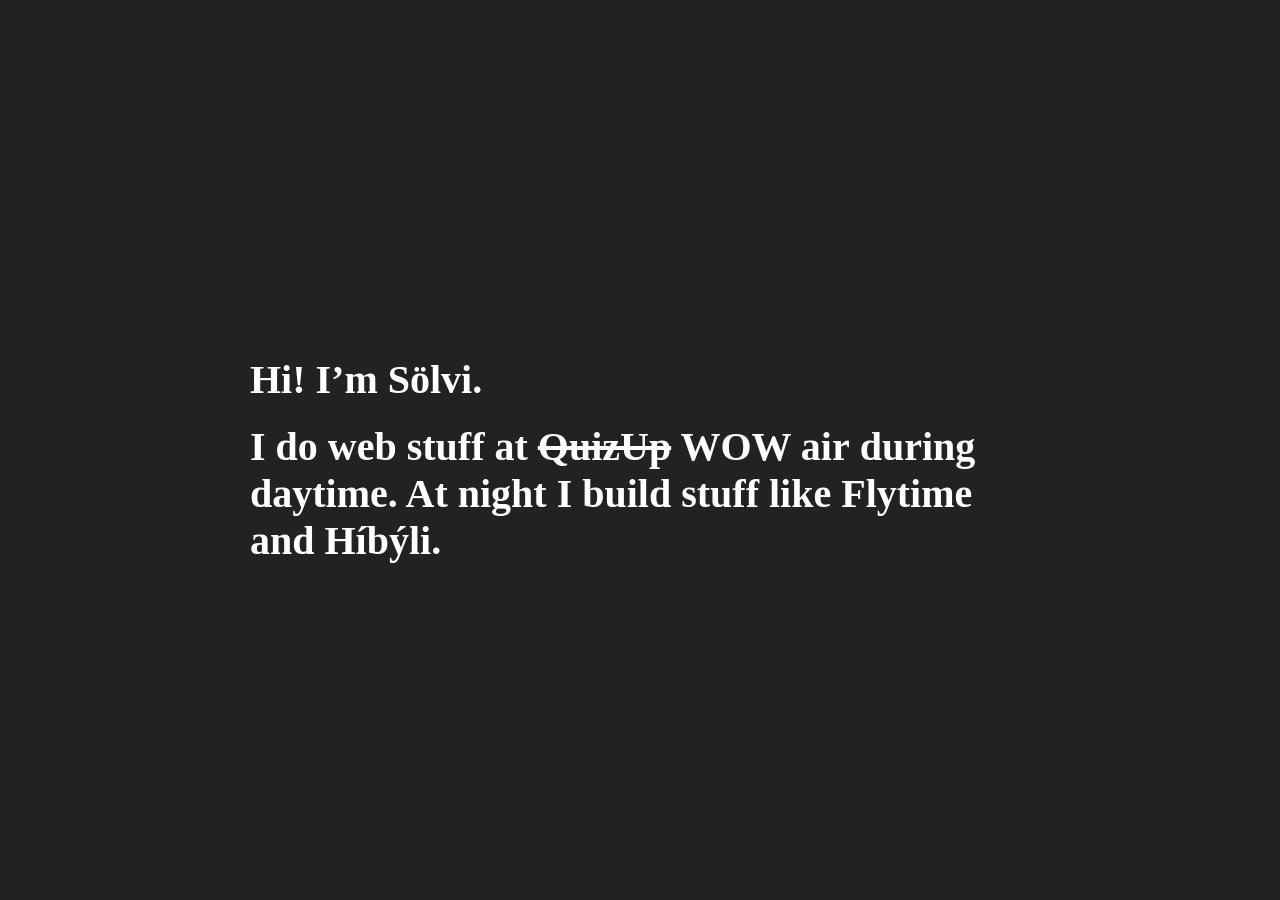
==== index.html @ 22f47e31 "Setup GA tracking" ====
<head>
  <title>Sölvi.is</title>
  <meta property="og:title" content="Sölvi.is">
  <meta property="og:description" content="Hi! I’m Sölvi.">
  <meta property="og:image" content="http://solvi.is/og.png">
  <meta property="og:url" content="http://solvi.is/">
  <meta name="viewport" content="width=device-width, initial-scale=1">
  <link type="text/css" rel="stylesheet" href="styles.css" />
  <link rel="stylesheet" type="text/css" href="https://cloud.typography.com/7132114/6842352/css/fonts.css" />
</head>
<body>
  <article class="content">
    <span class="title text">Hi! I’m Sölvi.</span>
    <span class="text">I do web stuff at</span>
    <a class="link link--quizup" href="https://quizup.com" target="_blank">QuizUp</a>
    <a class="link link--wowair" href="https://wowair.com" target="_blank">WOW air</a>
    <span class="text">during daytime. At night I build stuff like</span>
    <a class="link link--flytime" href="http://flytime.is" target="_blank">Flytime</a>
    <span class="text">and</span>
    <a class="link link--hibyli" href="https://hiby.li" target="_blank">Híbýli</a><span class="text">.</span>
    <div class="backdrop"></div>
  </article>

  <script>
    (function(i,s,o,g,r,a,m){i['GoogleAnalyticsObject']=r;i[r]=i[r]||function(){
    (i[r].q=i[r].q||[]).push(arguments)},i[r].l=1*new Date();a=s.createElement(o),
    m=s.getElementsByTagName(o)[0];a.async=1;a.src=g;m.parentNode.insertBefore(a,m)
    })(window,document,'script','https://www.google-analytics.com/analytics.js','ga');
    ga('create', 'UA-92323126-1', 'auto');
    ga('send', 'pageview');
  </script>
</body>
---- styles.css ----
* {
  box-sizing: border-box;
}

a {
  color: #FFFFFF;
  text-decoration: none;
}

body, html {
  display: flex;
  justify-content: center;
  align-items: center;
  color: #FFFFFF;
  background-color: #222222;
  font-family: "Gotham SSm A", "Gotham SSm B";
  font-style: normal;
  padding: 0;
  margin: 0;
  height: 100%;
  width: 100%;
}

.content {
  position: relative;
  max-width: 800px;
  padding: 10px;
  font-weight: 700;
  font-size: 40px;
}

.title {
  display: block;
  padding: 20px 0;
}

.link, .text {
  position: relative;
  z-index: 100;
}

.link--quizup {
  text-decoration: line-through;
}

.link::after {
  content: '';
  position: absolute;
  left: 0;
  bottom: -3px;
  width: 100%;
  height: 5px;
  background-color: #FFFFFF;
  transform: scale3d(0,1,1);
  transition: all ease-in-out 200ms;
}
.link:hover::after {
  transform: scale3d(1,1,1);
}


.backdrop {
  position: fixed;
  top: 0;
  right: 0;
  bottom: 0;
  left: 0;
  opacity: 0;
  transition: all ease-in-out 200ms;
}
.link:hover ~ .backdrop {
  opacity: 0.9;
}
.link--quizup:hover ~ .backdrop {
  background-color: #FF5454;
}
.link--wowair:hover ~ .backdrop {
  background-color: #99258d;
}
.link--flytime:hover ~ .backdrop {
  background-color: #ff5722;
}
.link--hibyli:hover ~ .backdrop {
  background-color: #4a90e2;
}

@media (max-device-width: 700px) {
  .content {
    font-size: 30px;
  }

  .link::after {
    transform: scale3d(1,1,1);
  }
}
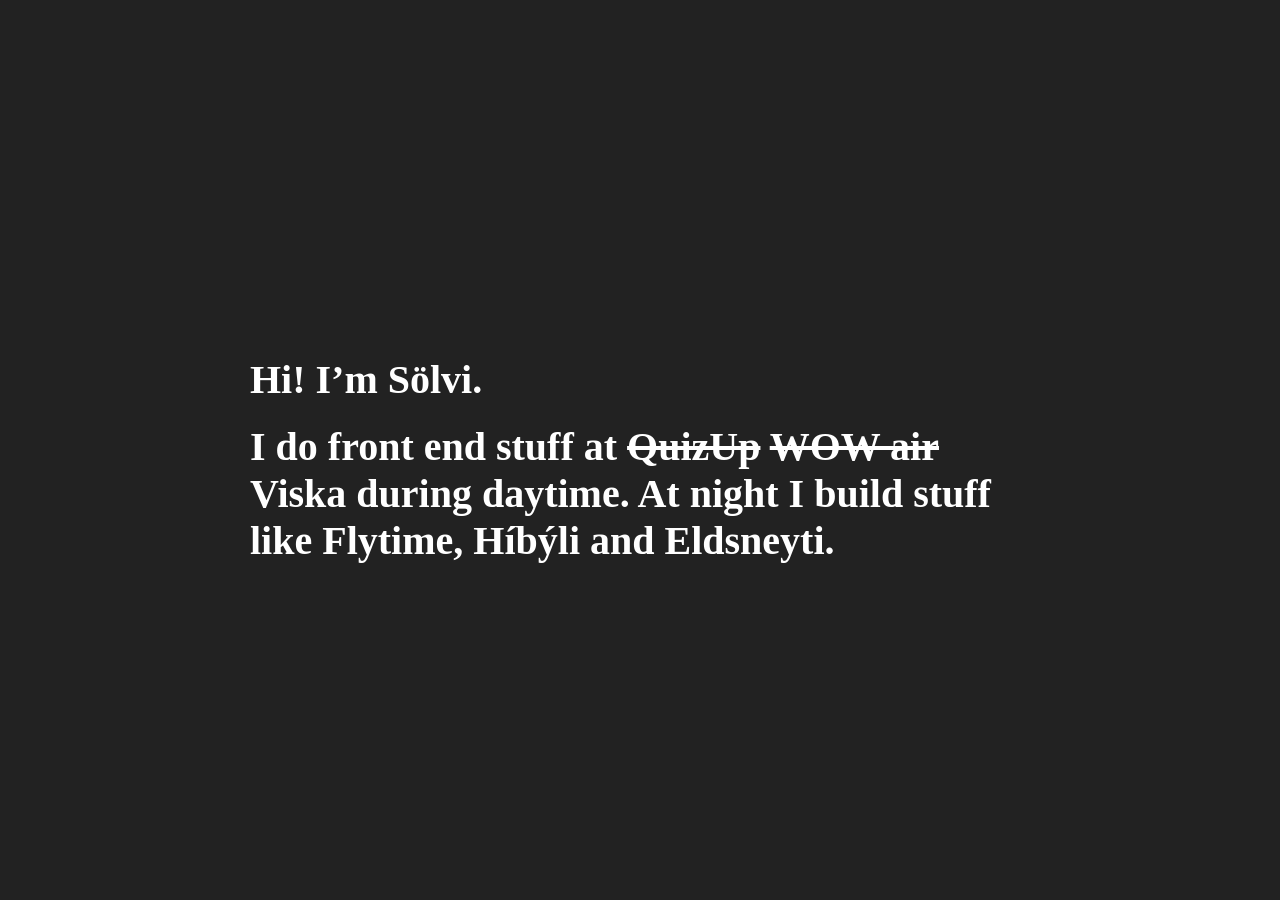
==== commit e480c718: "Add Viska and Eldsneyti" ====
--- a/index.html
+++ b/index.html
@@ -11,13 +11,15 @@
 <body>
   <article class="content">
     <span class="title text">Hi! I’m Sölvi.</span>
-    <span class="text">I do web stuff at</span>
+    <span class="text">I do front end stuff at</span>
     <a class="link link--quizup" href="https://quizup.com" target="_blank">QuizUp</a>
     <a class="link link--wowair" href="https://wowair.com" target="_blank">WOW air</a>
+    <a class="link link--viska" href="https://viskalearning.com" target="_blank">Viska</a>
     <span class="text">during daytime. At night I build stuff like</span>
-    <a class="link link--flytime" href="http://flytime.is" target="_blank">Flytime</a>
+    <a class="link link--flytime" href="http://flytime.is" target="_blank">Flytime</a><span class="text">,</span>
+    <a class="link link--hibyli" href="https://hiby.li" target="_blank">Híbýli</a>
     <span class="text">and</span>
-    <a class="link link--hibyli" href="https://hiby.li" target="_blank">Híbýli</a><span class="text">.</span>
+    <a class="link link--eldsneyti" href="http://eldsneyti.com" target="_blank">Eldsneyti</a><span class="text">.</span>
     <div class="backdrop"></div>
   </article>
 
--- a/styles.css
+++ b/styles.css
@@ -40,7 +40,7 @@
   z-index: 100;
 }
 
-.link--quizup {
+.link--quizup, .link--wowair {
   text-decoration: line-through;
 }
 
@@ -78,11 +78,17 @@
 .link--wowair:hover ~ .backdrop {
   background-color: #99258d;
 }
+.link--viska:hover ~ .backdrop {
+  background-color: #EA4F3D;
+}
 .link--flytime:hover ~ .backdrop {
   background-color: #ff5722;
 }
 .link--hibyli:hover ~ .backdrop {
   background-color: #4a90e2;
+}
+.link--eldsneyti:hover ~ .backdrop {
+  background-color: #00B5D9;
 }
 
 @media (max-device-width: 700px) {
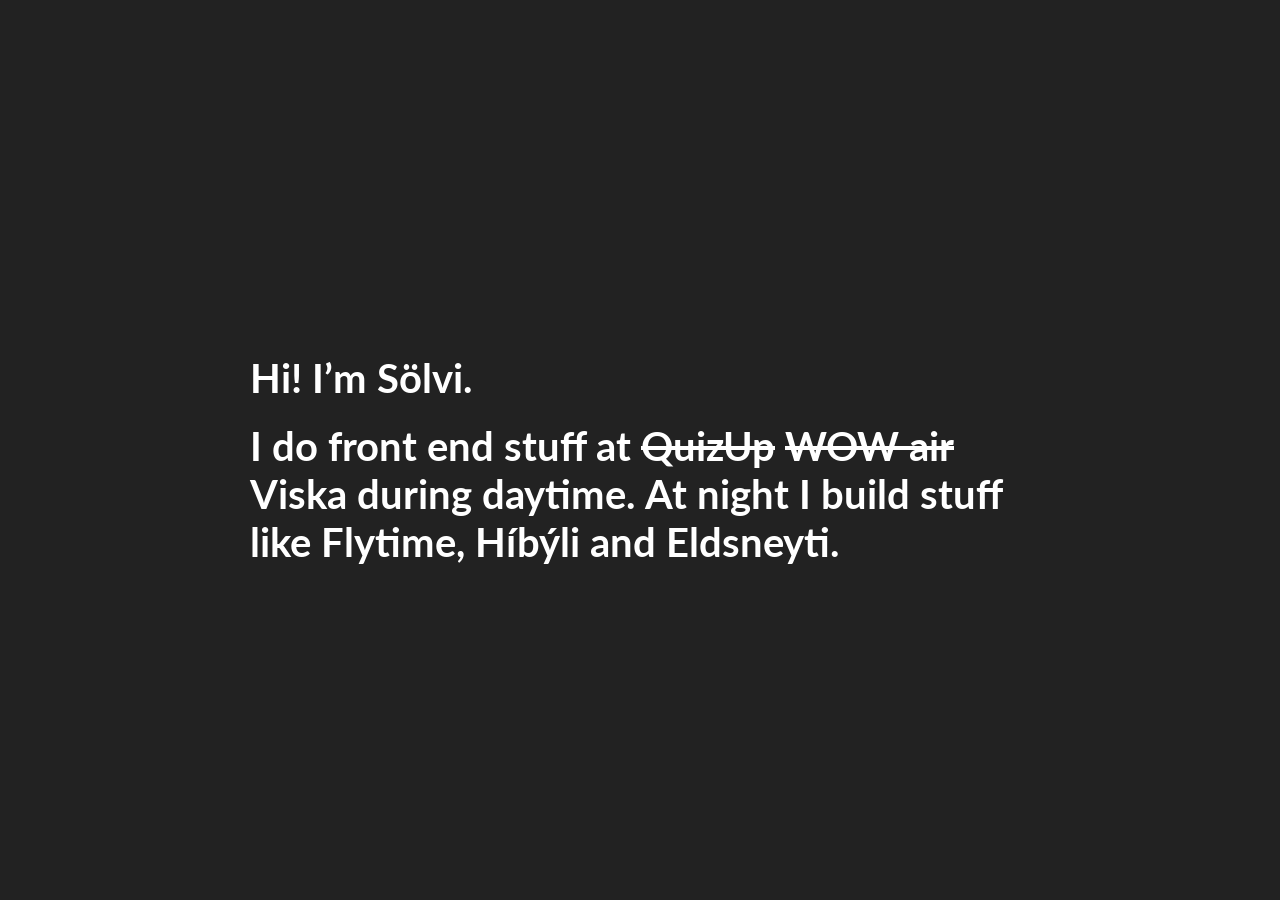
==== commit 46d8a0c5: "Update" ====
--- a/index.html
+++ b/index.html
@@ -6,15 +6,16 @@
   <meta property="og:url" content="http://solvi.is/">
   <meta name="viewport" content="width=device-width, initial-scale=1">
   <link type="text/css" rel="stylesheet" href="styles.css" />
-  <link rel="stylesheet" type="text/css" href="https://cloud.typography.com/7132114/6842352/css/fonts.css" />
+  <link href="https://fonts.googleapis.com/css?family=Lato:700" rel="stylesheet">
 </head>
+
 <body>
   <article class="content">
     <span class="title text">Hi! I’m Sölvi.</span>
     <span class="text">I do front end stuff at</span>
     <a class="link link--quizup" href="https://quizup.com" target="_blank">QuizUp</a>
     <a class="link link--wowair" href="https://wowair.com" target="_blank">WOW air</a>
-    <a class="link link--viska" href="https://viskalearning.com" target="_blank">Viska</a>
+    <a class="link link--viska" href="https://viska.com" target="_blank">Viska</a>
     <span class="text">during daytime. At night I build stuff like</span>
     <a class="link link--flytime" href="http://flytime.is" target="_blank">Flytime</a><span class="text">,</span>
     <a class="link link--hibyli" href="https://hiby.li" target="_blank">Híbýli</a>
@@ -24,11 +25,13 @@
   </article>
 
   <script>
-    (function(i,s,o,g,r,a,m){i['GoogleAnalyticsObject']=r;i[r]=i[r]||function(){
-    (i[r].q=i[r].q||[]).push(arguments)},i[r].l=1*new Date();a=s.createElement(o),
-    m=s.getElementsByTagName(o)[0];a.async=1;a.src=g;m.parentNode.insertBefore(a,m)
-    })(window,document,'script','https://www.google-analytics.com/analytics.js','ga');
+    (function (i, s, o, g, r, a, m) {
+      i['GoogleAnalyticsObject'] = r; i[r] = i[r] || function () {
+        (i[r].q = i[r].q || []).push(arguments)
+      }, i[r].l = 1 * new Date(); a = s.createElement(o),
+        m = s.getElementsByTagName(o)[0]; a.async = 1; a.src = g; m.parentNode.insertBefore(a, m)
+    })(window, document, 'script', 'https://www.google-analytics.com/analytics.js', 'ga');
     ga('create', 'UA-92323126-1', 'auto');
     ga('send', 'pageview');
   </script>
-</body>
+</body>
--- a/styles.css
+++ b/styles.css
@@ -1,20 +1,20 @@
-
 * {
   box-sizing: border-box;
 }
 
 a {
-  color: #FFFFFF;
+  color: #ffffff;
   text-decoration: none;
 }
 
-body, html {
+body,
+html {
   display: flex;
   justify-content: center;
   align-items: center;
-  color: #FFFFFF;
+  color: #ffffff;
   background-color: #222222;
-  font-family: "Gotham SSm A", "Gotham SSm B";
+  font-family: 'Lato', sans-serif;
   font-style: normal;
   padding: 0;
   margin: 0;
@@ -35,12 +35,14 @@
   padding: 20px 0;
 }
 
-.link, .text {
+.link,
+.text {
   position: relative;
   z-index: 100;
 }
 
-.link--quizup, .link--wowair {
+.link--quizup,
+.link--wowair {
   text-decoration: line-through;
 }
 
@@ -51,14 +53,13 @@
   bottom: -3px;
   width: 100%;
   height: 5px;
-  background-color: #FFFFFF;
-  transform: scale3d(0,1,1);
+  background-color: #ffffff;
+  transform: scale3d(0, 1, 1);
   transition: all ease-in-out 200ms;
 }
 .link:hover::after {
-  transform: scale3d(1,1,1);
+  transform: scale3d(1, 1, 1);
 }
-
 
 .backdrop {
   position: fixed;
@@ -73,13 +74,13 @@
   opacity: 0.9;
 }
 .link--quizup:hover ~ .backdrop {
-  background-color: #FF5454;
+  background-color: #ff5454;
 }
 .link--wowair:hover ~ .backdrop {
   background-color: #99258d;
 }
 .link--viska:hover ~ .backdrop {
-  background-color: #EA4F3D;
+  background-color: #ea4f3d;
 }
 .link--flytime:hover ~ .backdrop {
   background-color: #ff5722;
@@ -88,7 +89,7 @@
   background-color: #4a90e2;
 }
 .link--eldsneyti:hover ~ .backdrop {
-  background-color: #00B5D9;
+  background-color: #00b5d9;
 }
 
 @media (max-device-width: 700px) {
@@ -97,6 +98,6 @@
   }
 
   .link::after {
-    transform: scale3d(1,1,1);
+    transform: scale3d(1, 1, 1);
   }
 }
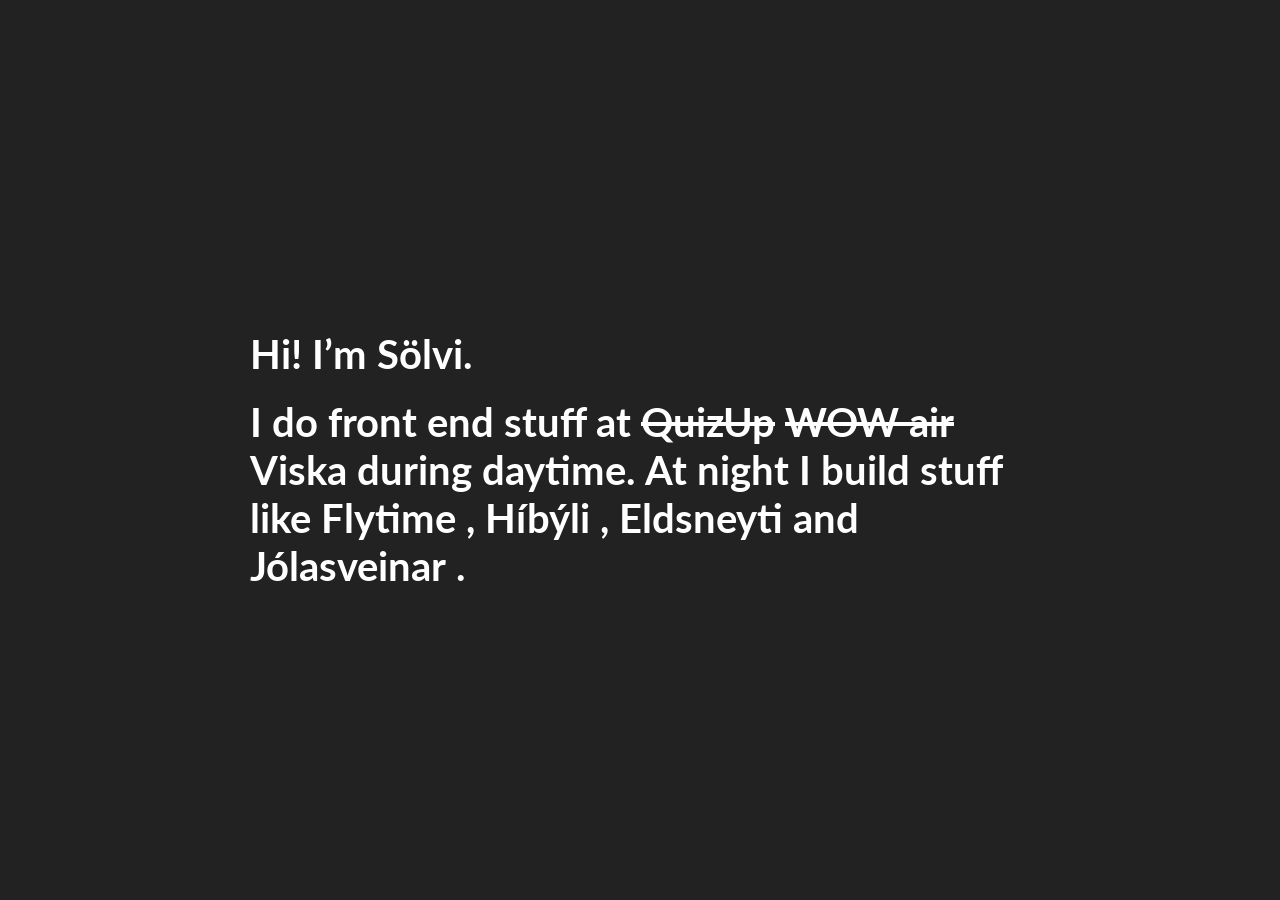
==== commit 622d3f7a: "Add Jólasveinar" ====
--- a/index.html
+++ b/index.html
@@ -17,10 +17,14 @@
     <a class="link link--wowair" href="https://wowair.com" target="_blank">WOW air</a>
     <a class="link link--viska" href="https://viska.com" target="_blank">Viska</a>
     <span class="text">during daytime. At night I build stuff like</span>
-    <a class="link link--flytime" href="http://flytime.is" target="_blank">Flytime</a><span class="text">,</span>
+    <a class="link link--flytime" href="http://flytime.is" target="_blank">Flytime</a>
+    <span class="text">,</span>
     <a class="link link--hibyli" href="https://hiby.li" target="_blank">Híbýli</a>
+    <span class="text">,</span>
+    <a class="link link--eldsneyti" href="http://eldsneyti.com" target="_blank">Eldsneyti</a>
     <span class="text">and</span>
-    <a class="link link--eldsneyti" href="http://eldsneyti.com" target="_blank">Eldsneyti</a><span class="text">.</span>
+    <a class="link link--jolasveinar" href="http://jolasveinar.club" target="_blank">Jólasveinar</a>
+    <span class="text">.</span>
     <div class="backdrop"></div>
   </article>
 
@@ -34,4 +38,4 @@
     ga('create', 'UA-92323126-1', 'auto');
     ga('send', 'pageview');
   </script>
-</body>+</body>
--- a/styles.css
+++ b/styles.css
@@ -91,6 +91,9 @@
 .link--eldsneyti:hover ~ .backdrop {
   background-color: #00b5d9;
 }
+.link--jolasveinar:hover ~ .backdrop {
+  background-color: #043f5e;
+}
 
 @media (max-device-width: 700px) {
   .content {
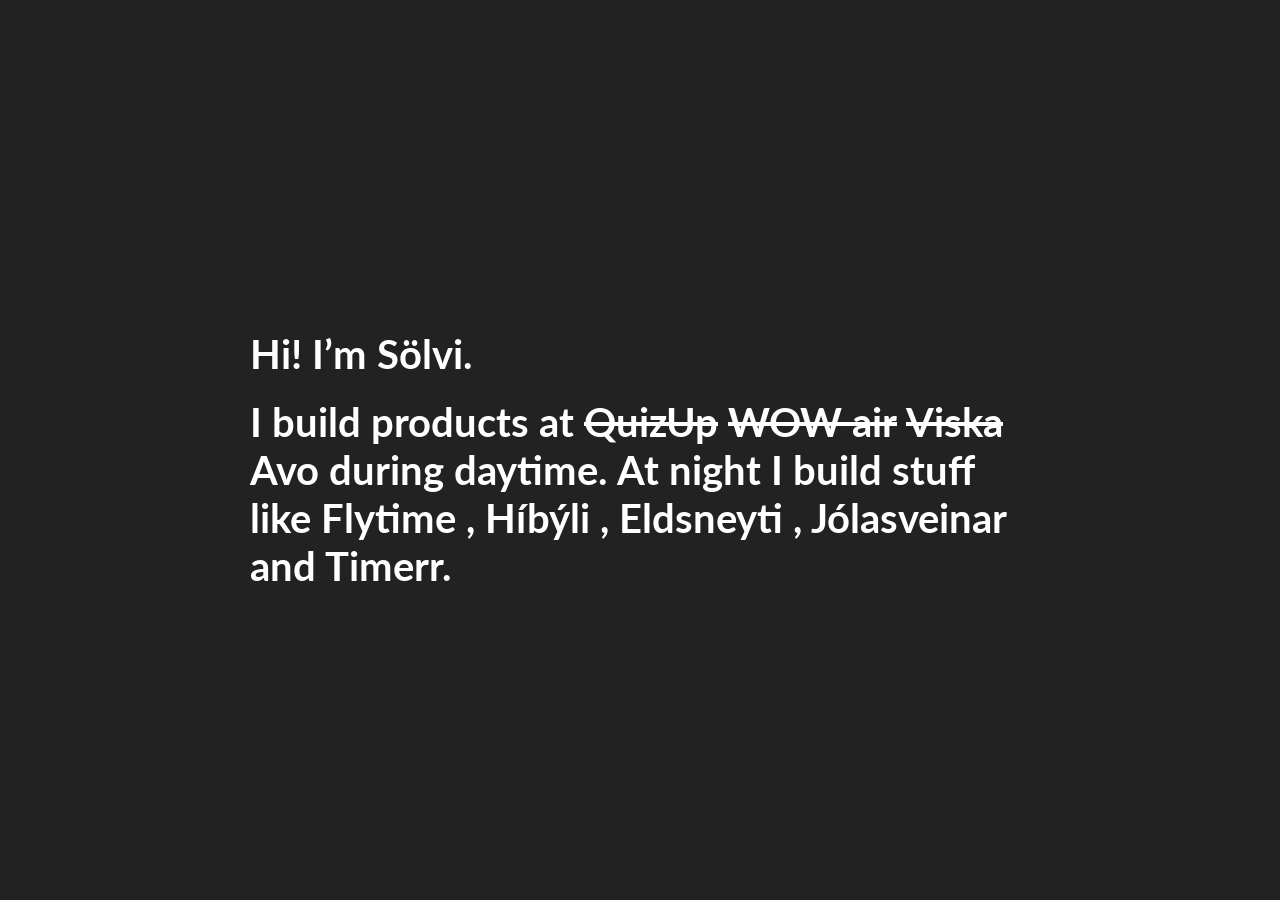
==== commit 7faf0583: "Add avo and timerr" ====
--- a/index.html
+++ b/index.html
@@ -12,19 +12,21 @@
 <body>
   <article class="content">
     <span class="title text">Hi! I’m Sölvi.</span>
-    <span class="text">I do front end stuff at</span>
+    <span class="text">I build products at</span>
     <a class="link link--quizup" href="https://quizup.com" target="_blank">QuizUp</a>
     <a class="link link--wowair" href="https://wowair.com" target="_blank">WOW air</a>
     <a class="link link--viska" href="https://viska.com" target="_blank">Viska</a>
+    <a class="link link--avo" href="https://avo.sh" target="_blank">Avo</a>
     <span class="text">during daytime. At night I build stuff like</span>
     <a class="link link--flytime" href="http://flytime.is" target="_blank">Flytime</a>
     <span class="text">,</span>
     <a class="link link--hibyli" href="https://hiby.li" target="_blank">Híbýli</a>
     <span class="text">,</span>
     <a class="link link--eldsneyti" href="http://eldsneyti.com" target="_blank">Eldsneyti</a>
+    <span class="text">,</span>
+    <a class="link link--jolasveinar" href="http://jolasveinar.club" target="_blank">Jólasveinar</a>
     <span class="text">and</span>
-    <a class="link link--jolasveinar" href="http://jolasveinar.club" target="_blank">Jólasveinar</a>
-    <span class="text">.</span>
+    <a class="link link--timerr" href="http://timerr.app" target="_blank">Timerr.</a>
     <div class="backdrop"></div>
   </article>
 
--- a/styles.css
+++ b/styles.css
@@ -42,7 +42,8 @@
 }
 
 .link--quizup,
-.link--wowair {
+.link--wowair,
+.link--viska {
   text-decoration: line-through;
 }
 
@@ -82,6 +83,9 @@
 .link--viska:hover ~ .backdrop {
   background-color: #ea4f3d;
 }
+.link--avo:hover ~ .backdrop {
+  background-color: #ec008c;
+}
 .link--flytime:hover ~ .backdrop {
   background-color: #ff5722;
 }
@@ -94,6 +98,9 @@
 .link--jolasveinar:hover ~ .backdrop {
   background-color: #043f5e;
 }
+.link--timerr:hover ~ .backdrop {
+  background-color: #333a42;
+}
 
 @media (max-device-width: 700px) {
   .content {
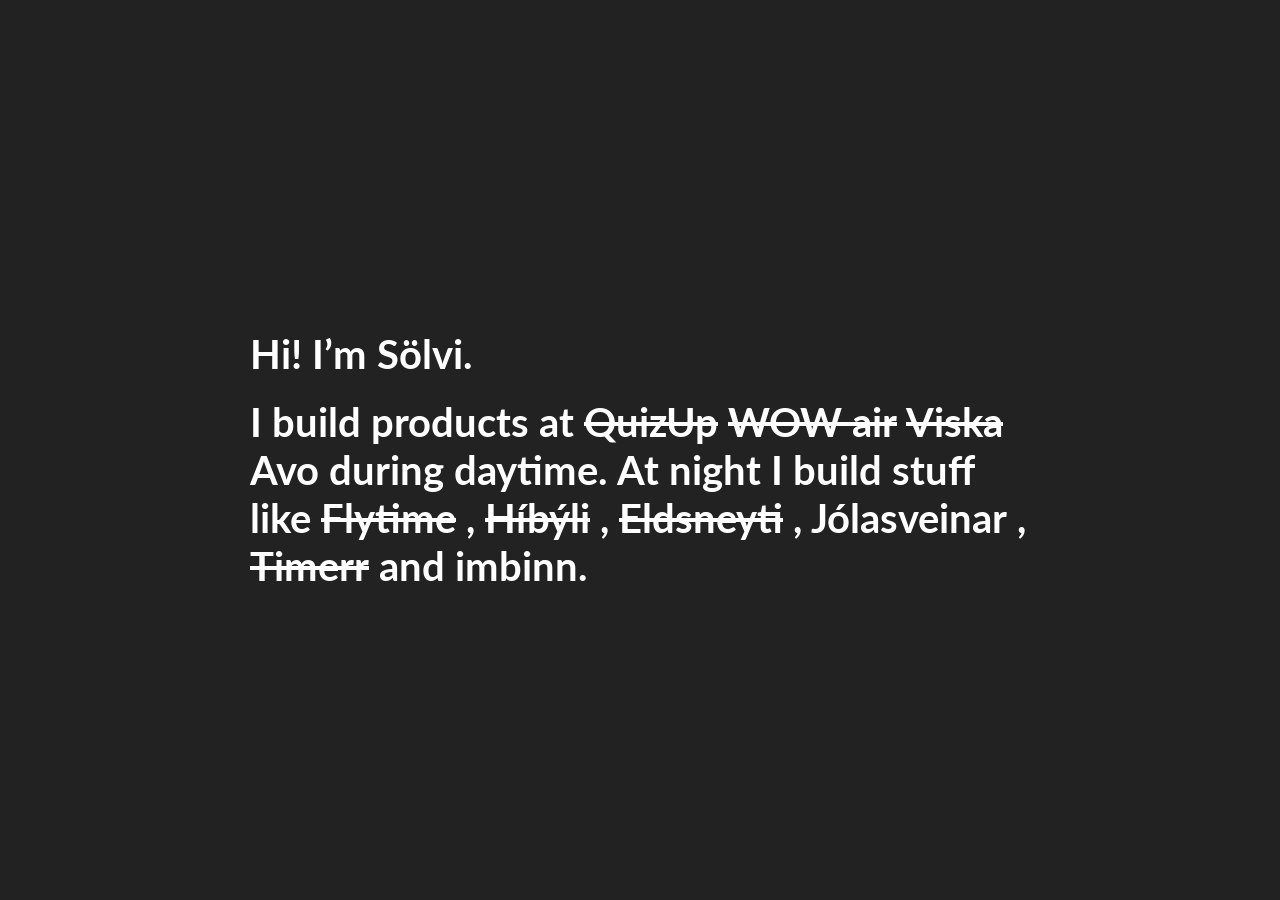
==== commit 22984757: "Strike through retired projects, link Jólasveinar to App Store, add imbinn Co-Authored-By: Claude Op" ====
--- a/index.html
+++ b/index.html
@@ -2,8 +2,8 @@
   <title>Sölvi.is</title>
   <meta property="og:title" content="Sölvi.is">
   <meta property="og:description" content="Hi! I’m Sölvi.">
-  <meta property="og:image" content="http://solvi.is/og.png">
-  <meta property="og:url" content="http://solvi.is/">
+  <meta property="og:image" content="https://solvi.is/og.png">
+  <meta property="og:url" content="https://solvi.is/">
   <meta name="viewport" content="width=device-width, initial-scale=1">
   <link type="text/css" rel="stylesheet" href="styles.css" />
   <link href="https://fonts.googleapis.com/css?family=Lato:700" rel="stylesheet">
@@ -24,9 +24,11 @@
     <span class="text">,</span>
     <a class="link link--eldsneyti" href="http://eldsneyti.com" target="_blank">Eldsneyti</a>
     <span class="text">,</span>
-    <a class="link link--jolasveinar" href="http://jolasveinar.club" target="_blank">Jólasveinar</a>
+    <a class="link link--jolasveinar" href="https://apps.apple.com/is/app/j%C3%B3lasveinar/id1320667824" target="_blank">Jólasveinar</a>
+    <span class="text">,</span>
+    <a class="link link--timerr" href="http://timerr.app" target="_blank">Timerr</a>
     <span class="text">and</span>
-    <a class="link link--timerr" href="http://timerr.app" target="_blank">Timerr.</a>
+    <a class="link link--imbinn" href="/imbinn/">imbinn.</a>
     <div class="backdrop"></div>
   </article>
 
--- a/styles.css
+++ b/styles.css
@@ -43,7 +43,11 @@
 
 .link--quizup,
 .link--wowair,
-.link--viska {
+.link--viska,
+.link--flytime,
+.link--hibyli,
+.link--eldsneyti,
+.link--timerr {
   text-decoration: line-through;
 }
 
@@ -101,6 +105,9 @@
 .link--timerr:hover ~ .backdrop {
   background-color: #333a42;
 }
+.link--imbinn:hover ~ .backdrop {
+  background-color: #2c46d2;
+}
 
 @media (max-device-width: 700px) {
   .content {
